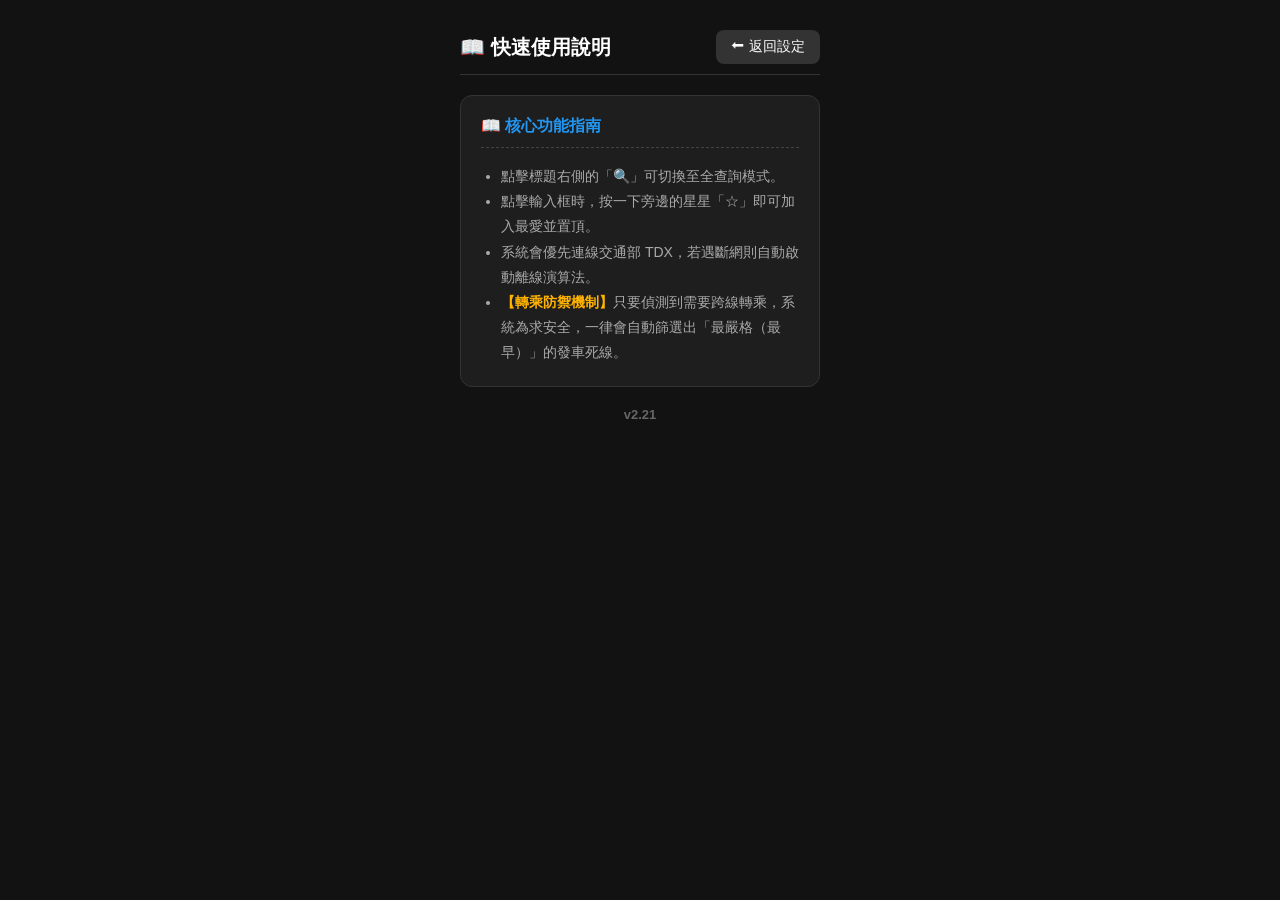
==== about.html @ 5ad95d92 "Update about.html" ====
<!DOCTYPE html>
<html lang="zh-TW">
<head>
    <meta charset="UTF-8">
    <meta name="viewport" content="width=device-width, initial-scale=1.0, maximum-scale=1.0, user-scalable=no, viewport-fit=cover">
    <title>使用說明 | 末班車生存</title>
    <style>
        :root { --bg-color: #121212; --card-bg: #1e1e1e; --text-main: #ffffff; --text-sub: #aaaaaa; --danger: #ff5252; --info: #2196F3; --warning: #ffb300; }
        html, body { background-color: var(--bg-color); color: var(--text-main); font-family: 'Segoe UI', Roboto, sans-serif; margin: 0; padding: 0; display: flex; justify-content: center; }
        .container { width: 90%; max-width: 400px; margin: 20px auto; padding-bottom: 30px; }
        .header-row { display: flex; justify-content: space-between; align-items: center; margin-bottom: 20px; padding: 10px 0; border-bottom: 1px solid #333; }
        .header-row h1 { font-size: 20px; margin: 0; color: var(--text-main); }
        .back-btn { background: #333; color: white; border: none; padding: 8px 15px; border-radius: 8px; font-size: 14px; cursor: pointer; text-decoration: none; transition: 0.2s; }
        .back-btn:active { background: #555; transform: scale(0.95); }
        .section { background: var(--card-bg); border-radius: 12px; padding: 20px; margin-bottom: 15px; border: 1px solid #333; }
        .section h3 { margin-top: 0; border-bottom: 1px dashed #444; padding-bottom: 10px; color: var(--info); font-size: 16px; }
        ul { padding-left: 20px; line-height: 1.8; font-size: 14px; color: var(--text-sub); margin-bottom: 0; }
        .version-text { text-align: center; color: #666; font-size: 13px; font-weight: bold; margin-top: 20px; font-variant-numeric: tabular-nums; }
    </style>
</head>
<body>
    <div class="container">
        <div class="header-row">
            <h1>📖 快速使用說明</h1>
            <a href="javascript:history.back()" class="back-btn">⬅ 返回設定</a>
        </div>

        <div class="section">
            <h3>📖 核心功能指南</h3>
            <ul>
                <li>點擊標題右側的「🔍」可切換至全查詢模式。</li>
                <li>點擊輸入框時，按一下旁邊的星星「☆」即可加入最愛並置頂。</li>
                <li>系統會優先連線交通部 TDX，若遇斷網則自動啟動離線演算法。</li>
                <li><span style="color: var(--warning); font-weight: bold;">【轉乘防禦機制】</span>只要偵測到需要跨線轉乘，系統為求安全，一律會自動篩選出「最嚴格（最早）」的發車死線。</li>
            </ul>
        </div>

        <div class="version-text">v2.21</div>
    </div>
</body>
</html>
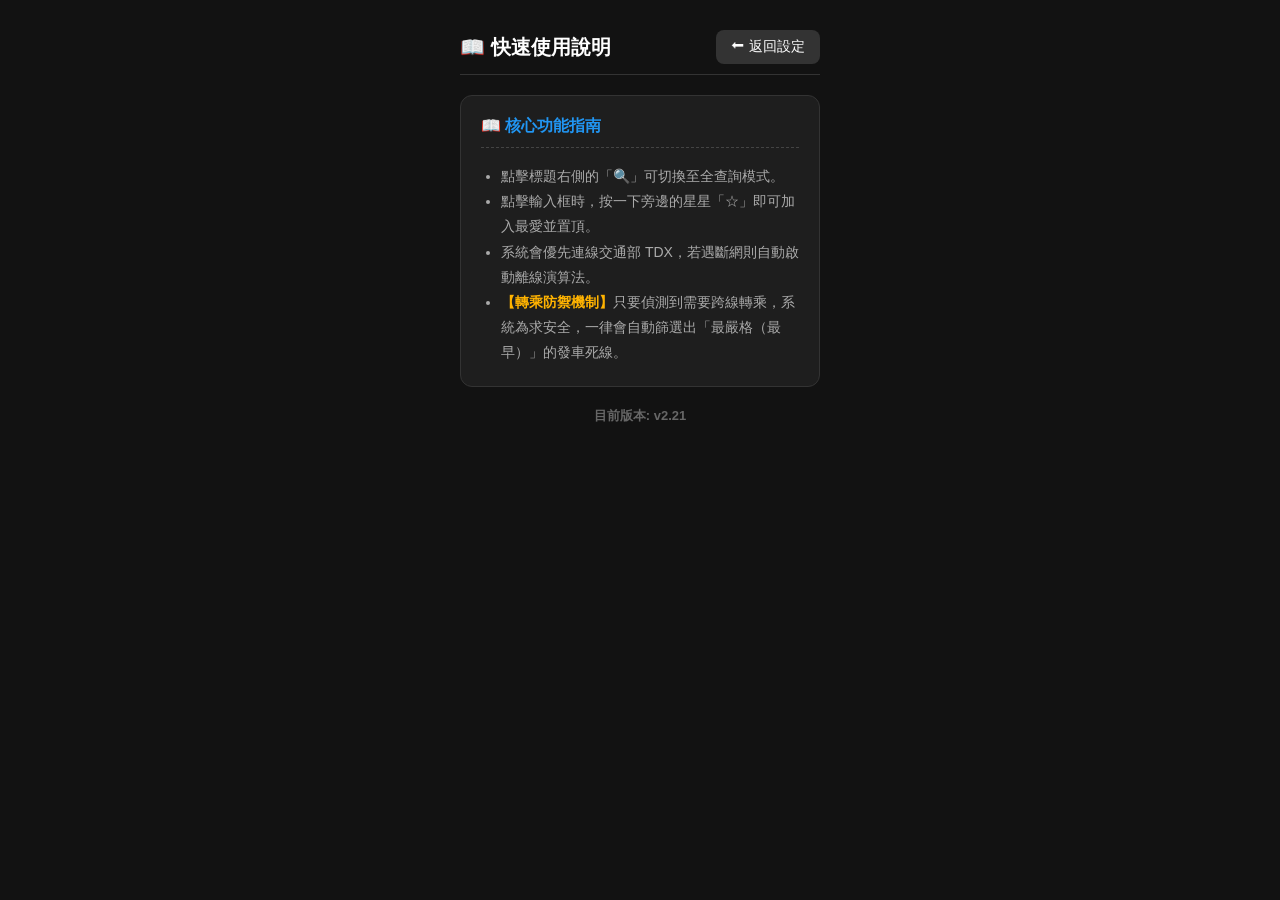
==== commit bb273a3f: "Update about.html" ====
--- a/about.html
+++ b/about.html
@@ -35,7 +35,7 @@
             </ul>
         </div>
 
-        <div class="version-text">v2.21</div>
+        <div class="version-text">目前版本: v2.21</div>
     </div>
 </body>
 </html>
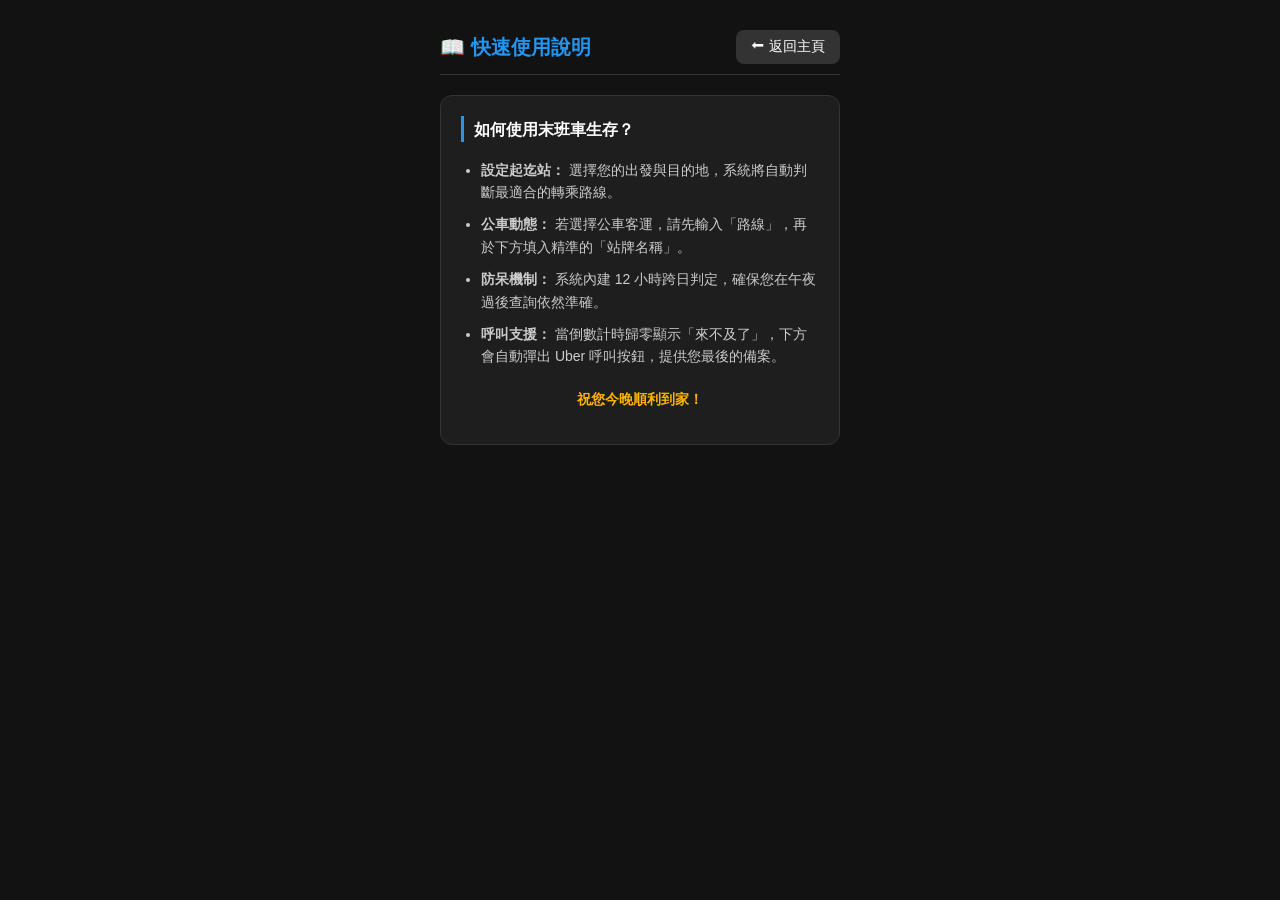
==== commit 1df35b73: "Update about.html" ====
--- a/about.html
+++ b/about.html
@@ -3,39 +3,44 @@
 <head>
     <meta charset="UTF-8">
     <meta name="viewport" content="width=device-width, initial-scale=1.0, maximum-scale=1.0, user-scalable=no, viewport-fit=cover">
-    <title>使用說明 | 末班車生存</title>
+    <title>快速使用說明 | 末班車生存</title>
     <style>
-        :root { --bg-color: #121212; --card-bg: #1e1e1e; --text-main: #ffffff; --text-sub: #aaaaaa; --danger: #ff5252; --info: #2196F3; --warning: #ffb300; }
-        html, body { background-color: var(--bg-color); color: var(--text-main); font-family: 'Segoe UI', Roboto, sans-serif; margin: 0; padding: 0; display: flex; justify-content: center; }
+        :root { --bg-color: #121212; --card-bg: #1e1e1e; --text-main: #ffffff; --text-sub: #aaaaaa; --danger: #ff5252; --success: #4caf50; --warning: #ffb300; --info: #2196F3; }
+        html, body { overflow-x: hidden; height: 100%; width: 100%; margin: 0; padding: 0; background-color: var(--bg-color); font-family: 'Segoe UI', Roboto, sans-serif; color: var(--text-main); }
+        ::-webkit-scrollbar { display: none; }
+        * { -ms-overflow-style: none; scrollbar-width: none; }
         .container { width: 90%; max-width: 400px; margin: 20px auto; padding-bottom: 30px; }
         .header-row { display: flex; justify-content: space-between; align-items: center; margin-bottom: 20px; padding: 10px 0; border-bottom: 1px solid #333; }
-        .header-row h1 { font-size: 20px; margin: 0; color: var(--text-main); }
-        .back-btn { background: #333; color: white; border: none; padding: 8px 15px; border-radius: 8px; font-size: 14px; cursor: pointer; text-decoration: none; transition: 0.2s; }
+        .header-row h1 { font-size: 20px; color: var(--info); margin: 0; }
+        /* 🌟 防彈返回鍵樣式 */
+        .back-btn { background: #333; color: white; border: none; padding: 8px 15px; border-radius: 8px; font-size: 14px; cursor: pointer; text-decoration: none; transition: 0.2s; display: inline-block; }
         .back-btn:active { background: #555; transform: scale(0.95); }
-        .section { background: var(--card-bg); border-radius: 12px; padding: 20px; margin-bottom: 15px; border: 1px solid #333; }
-        .section h3 { margin-top: 0; border-bottom: 1px dashed #444; padding-bottom: 10px; color: var(--info); font-size: 16px; }
-        ul { padding-left: 20px; line-height: 1.8; font-size: 14px; color: var(--text-sub); margin-bottom: 0; }
-        .version-text { text-align: center; color: #666; font-size: 13px; font-weight: bold; margin-top: 20px; font-variant-numeric: tabular-nums; }
+        
+        .content-box { background: var(--card-bg); border: 1px solid #333; border-radius: 12px; padding: 20px; font-size: 14px; line-height: 1.6; color: #ccc; }
+        .content-box h3 { color: white; margin-top: 0; border-left: 3px solid var(--info); padding-left: 10px; }
+        .content-box ul { padding-left: 20px; margin-bottom: 0; }
+        .content-box li { margin-bottom: 10px; }
     </style>
 </head>
 <body>
-    <div class="container">
-        <div class="header-row">
-            <h1>📖 快速使用說明</h1>
-            <a href="javascript:history.back()" class="back-btn">⬅ 返回設定</a>
-        </div>
 
-        <div class="section">
-            <h3>📖 核心功能指南</h3>
-            <ul>
-                <li>點擊標題右側的「🔍」可切換至全查詢模式。</li>
-                <li>點擊輸入框時，按一下旁邊的星星「☆」即可加入最愛並置頂。</li>
-                <li>系統會優先連線交通部 TDX，若遇斷網則自動啟動離線演算法。</li>
-                <li><span style="color: var(--warning); font-weight: bold;">【轉乘防禦機制】</span>只要偵測到需要跨線轉乘，系統為求安全，一律會自動篩選出「最嚴格（最早）」的發車死線。</li>
-            </ul>
-        </div>
+<div class="container">
+    <div class="header-row">
+        <h1>📖 快速使用說明</h1>
+        <a href="javascript:void(0)" onclick="if(window.parent && window.parent.closeAllSheets) { window.parent.closeAllSheets(); } else { window.location.href='/'; }" class="back-btn">⬅ 返回主頁</a>
+    </div>
 
-        <div class="version-text">目前版本: v2.21</div>
+    <div class="content-box">
+        <h3>如何使用末班車生存？</h3>
+        <ul>
+            <li><strong>設定起迄站：</strong> 選擇您的出發與目的地，系統將自動判斷最適合的轉乘路線。</li>
+            <li><strong>公車動態：</strong> 若選擇公車客運，請先輸入「路線」，再於下方填入精準的「站牌名稱」。</li>
+            <li><strong>防呆機制：</strong> 系統內建 12 小時跨日判定，確保您在午夜過後查詢依然準確。</li>
+            <li><strong>呼叫支援：</strong> 當倒數計時歸零顯示「來不及了」，下方會自動彈出 Uber 呼叫按鈕，提供您最後的備案。</li>
+        </ul>
+        <p style="margin-top: 20px; color: var(--warning); font-weight: bold; text-align: center;">祝您今晚順利到家！</p>
     </div>
+</div>
+
 </body>
 </html>
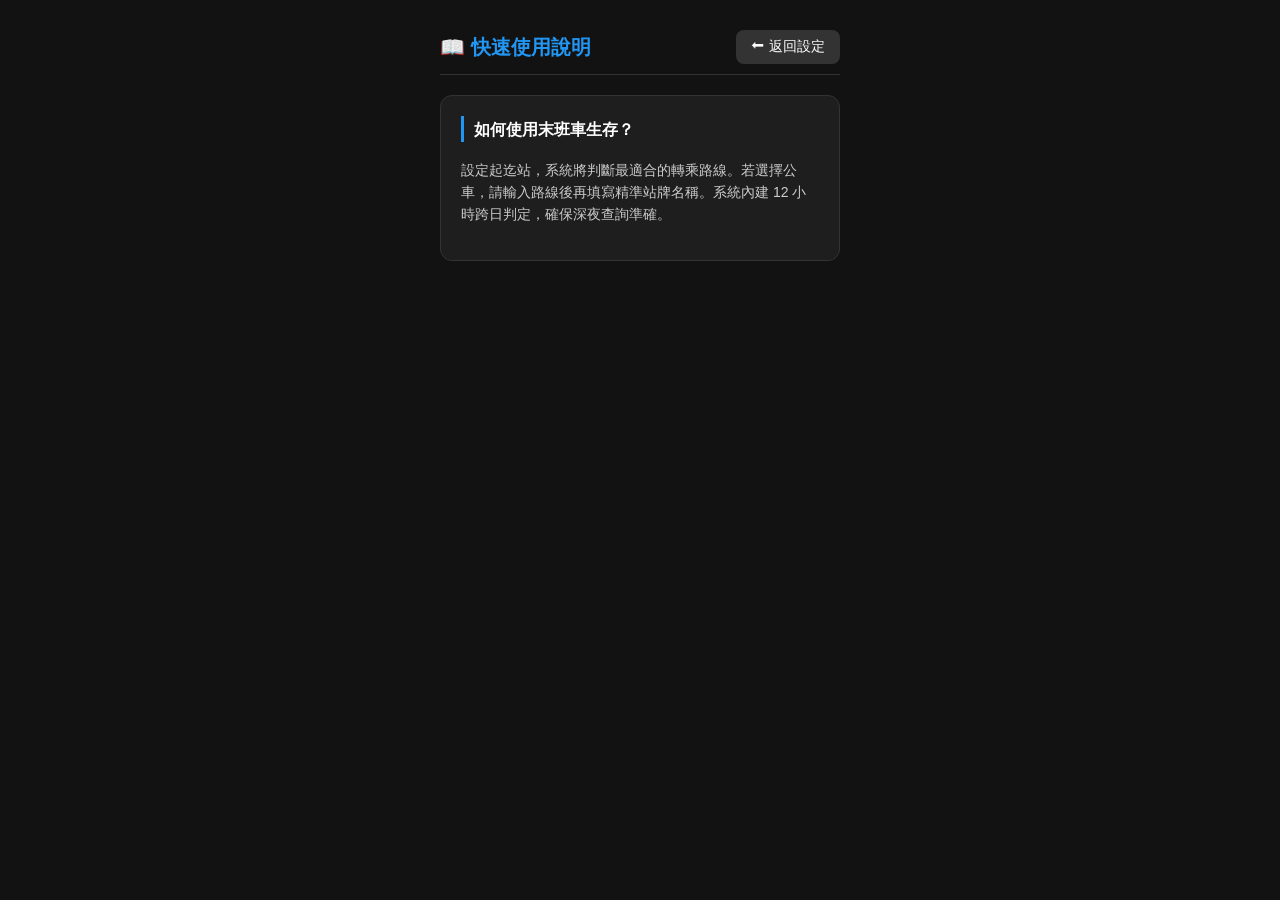
==== commit 74af6a1f: "Update about.html" ====
--- a/about.html
+++ b/about.html
@@ -12,35 +12,22 @@
         .container { width: 90%; max-width: 400px; margin: 20px auto; padding-bottom: 30px; }
         .header-row { display: flex; justify-content: space-between; align-items: center; margin-bottom: 20px; padding: 10px 0; border-bottom: 1px solid #333; }
         .header-row h1 { font-size: 20px; color: var(--info); margin: 0; }
-        /* 🌟 防彈返回鍵樣式 */
         .back-btn { background: #333; color: white; border: none; padding: 8px 15px; border-radius: 8px; font-size: 14px; cursor: pointer; text-decoration: none; transition: 0.2s; display: inline-block; }
         .back-btn:active { background: #555; transform: scale(0.95); }
-        
         .content-box { background: var(--card-bg); border: 1px solid #333; border-radius: 12px; padding: 20px; font-size: 14px; line-height: 1.6; color: #ccc; }
         .content-box h3 { color: white; margin-top: 0; border-left: 3px solid var(--info); padding-left: 10px; }
-        .content-box ul { padding-left: 20px; margin-bottom: 0; }
-        .content-box li { margin-bottom: 10px; }
     </style>
 </head>
 <body>
-
 <div class="container">
     <div class="header-row">
         <h1>📖 快速使用說明</h1>
-        <a href="javascript:void(0)" onclick="if(window.parent && window.parent.closeAllSheets) { window.parent.closeAllSheets(); } else { window.location.href='/'; }" class="back-btn">⬅ 返回主頁</a>
+        <a href="javascript:void(0)" onclick="if(window.parent && window.parent.closePageOnly) { window.parent.closePageOnly(); } else { window.location.href='/'; }" class="back-btn">⬅ 返回設定</a>
     </div>
-
     <div class="content-box">
         <h3>如何使用末班車生存？</h3>
-        <ul>
-            <li><strong>設定起迄站：</strong> 選擇您的出發與目的地，系統將自動判斷最適合的轉乘路線。</li>
-            <li><strong>公車動態：</strong> 若選擇公車客運，請先輸入「路線」，再於下方填入精準的「站牌名稱」。</li>
-            <li><strong>防呆機制：</strong> 系統內建 12 小時跨日判定，確保您在午夜過後查詢依然準確。</li>
-            <li><strong>呼叫支援：</strong> 當倒數計時歸零顯示「來不及了」，下方會自動彈出 Uber 呼叫按鈕，提供您最後的備案。</li>
-        </ul>
-        <p style="margin-top: 20px; color: var(--warning); font-weight: bold; text-align: center;">祝您今晚順利到家！</p>
+        <p>設定起迄站，系統將判斷最適合的轉乘路線。若選擇公車，請輸入路線後再填寫精準站牌名稱。系統內建 12 小時跨日判定，確保深夜查詢準確。</p>
     </div>
 </div>
-
 </body>
 </html>
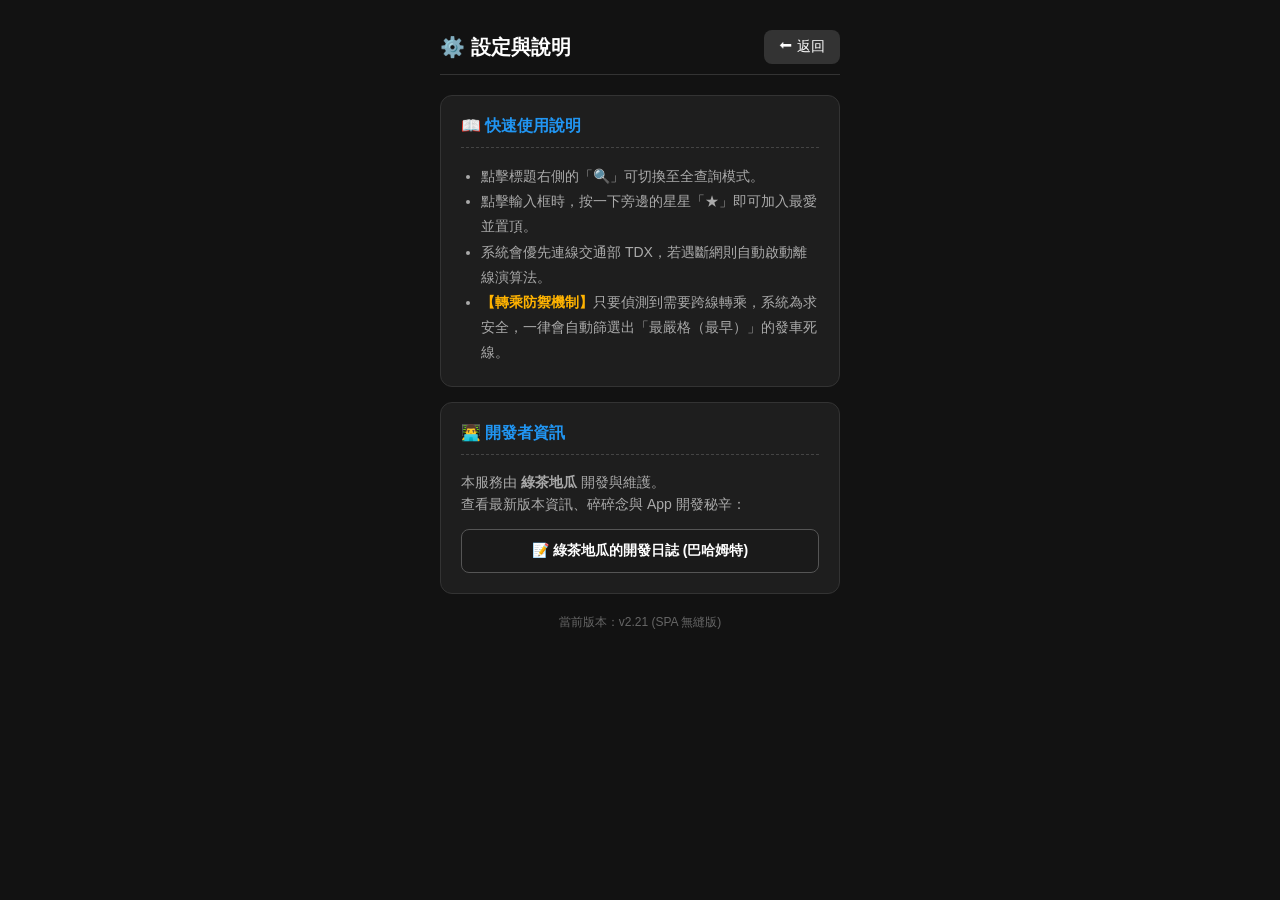
==== commit 9e8b64ed: "Update about.html" ====
--- a/about.html
+++ b/about.html
@@ -3,31 +3,78 @@
 <head>
     <meta charset="UTF-8">
     <meta name="viewport" content="width=device-width, initial-scale=1.0, maximum-scale=1.0, user-scalable=no, viewport-fit=cover">
-    <title>快速使用說明 | 末班車生存</title>
+    <title>設定與說明 | 末班車生存戰</title>
     <style>
-        :root { --bg-color: #121212; --card-bg: #1e1e1e; --text-main: #ffffff; --text-sub: #aaaaaa; --danger: #ff5252; --success: #4caf50; --warning: #ffb300; --info: #2196F3; }
-        html, body { overflow-x: hidden; height: 100%; width: 100%; margin: 0; padding: 0; background-color: var(--bg-color); font-family: 'Segoe UI', Roboto, sans-serif; color: var(--text-main); }
+        :root { --bg-color: #121212; --card-bg: #1e1e1e; --text-main: #ffffff; --text-sub: #aaaaaa; --danger: #ff5252; --info: #2196F3; --warning: #ffb300; }
+        
+        /* 🌟 SPA 專用：究極去白條排版魔法 */
+        html, body { 
+            overflow-x: hidden; 
+            height: 100%; 
+            width: 100%; 
+            margin: 0; 
+            padding: 0; 
+            background-color: var(--bg-color); 
+            font-family: 'Segoe UI', Roboto, sans-serif; 
+            color: var(--text-main); 
+            -webkit-user-select: none; 
+            user-select: none;
+            display: flex; 
+            justify-content: center; 
+            align-items: flex-start; /* 🌟 物理隔離，防止 Iframe 壓縮 */
+        }
+        
         ::-webkit-scrollbar { display: none; }
         * { -ms-overflow-style: none; scrollbar-width: none; }
-        .container { width: 90%; max-width: 400px; margin: 20px auto; padding-bottom: 30px; }
+
+        .container { width: 90%; max-width: 400px; padding: 20px 0 50px 0; }
+        
         .header-row { display: flex; justify-content: space-between; align-items: center; margin-bottom: 20px; padding: 10px 0; border-bottom: 1px solid #333; }
-        .header-row h1 { font-size: 20px; color: var(--info); margin: 0; }
-        .back-btn { background: #333; color: white; border: none; padding: 8px 15px; border-radius: 8px; font-size: 14px; cursor: pointer; text-decoration: none; transition: 0.2s; display: inline-block; }
+        .header-row h1 { font-size: 20px; margin: 0; color: var(--text-main); }
+        
+        /* 🌟 智慧型返回按鈕 */
+        .back-btn { background: #333; color: white; border: none; padding: 8px 15px; border-radius: 8px; font-size: 14px; cursor: pointer; text-decoration: none; transition: 0.2s; }
         .back-btn:active { background: #555; transform: scale(0.95); }
-        .content-box { background: var(--card-bg); border: 1px solid #333; border-radius: 12px; padding: 20px; font-size: 14px; line-height: 1.6; color: #ccc; }
-        .content-box h3 { color: white; margin-top: 0; border-left: 3px solid var(--info); padding-left: 10px; }
+
+        .section { background: var(--card-bg); border-radius: 12px; padding: 20px; margin-bottom: 15px; border: 1px solid #333; }
+        .section h3 { margin-top: 0; border-bottom: 1px dashed #444; padding-bottom: 10px; color: var(--info); font-size: 16px; }
+        ul { padding-left: 20px; line-height: 1.8; font-size: 14px; color: var(--text-sub); margin-bottom: 0; }
+        
+        .link-btn { display: block; background: #1a1a1a; color: white; border: 1px solid #555; text-align: center; padding: 12px; border-radius: 8px; text-decoration: none; font-weight: bold; font-size: 14px; margin-top: 10px; transition: 0.1s; }
+        .link-btn:active { background: #333; transform: scale(0.98); }
+        
+        .version-text { text-align: center; color: #666; font-size: 12px; margin-top: 20px; font-variant-numeric: tabular-nums; }
     </style>
 </head>
 <body>
-<div class="container">
-    <div class="header-row">
-        <h1>📖 快速使用說明</h1>
-        <a href="javascript:void(0)" onclick="if(window.parent && window.parent.closePageOnly) { window.parent.closePageOnly(); } else { window.location.href='/'; }" class="back-btn">⬅ 返回設定</a>
+    <div class="container">
+        <div class="header-row">
+            <h1>⚙️ 設定與說明</h1>
+            <a href="javascript:void(0)" onclick="if(window.parent && window.parent.closeDynamicSheet) { window.parent.closeDynamicSheet(); } else { window.location.href='/'; }" class="back-btn">⬅ 返回</a>
+        </div>
+
+        <div class="section">
+            <h3>📖 快速使用說明</h3>
+            <ul>
+                <li>點擊標題右側的「🔍」可切換至全查詢模式。</li>
+                <li>點擊輸入框時，按一下旁邊的星星「★」即可加入最愛並置頂。</li>
+                <li>系統會優先連線交通部 TDX，若遇斷網則自動啟動離線演算法。</li>
+                <li><span style="color: var(--warning); font-weight: bold;">【轉乘防禦機制】</span>只要偵測到需要跨線轉乘，系統為求安全，一律會自動篩選出「最嚴格（最早）」的發車死線。</li>
+            </ul>
+        </div>
+
+        <div class="section">
+            <h3>👨‍💻 開發者資訊</h3>
+            <p style="font-size: 14px; color: var(--text-sub); margin-top: 0; line-height: 1.6;">本服務由 <strong>綠茶地瓜</strong> 開發與維護。<br>查看最新版本資訊、碎碎念與 App 開發秘辛：</p>
+            <a href="https://home.gamer.com.tw/artwork.php?sn=6310367" target="_blank" class="link-btn">📝 綠茶地瓜的開發日誌 (巴哈姆特)</a>
+        </div>
+
+        <div class="version-text">
+            當前版本：v2.21 (SPA 無縫版)
+        </div>
     </div>
-    <div class="content-box">
-        <h3>如何使用末班車生存？</h3>
-        <p>設定起迄站，系統將判斷最適合的轉乘路線。若選擇公車，請輸入路線後再填寫精準站牌名稱。系統內建 12 小時跨日判定，確保深夜查詢準確。</p>
-    </div>
-</div>
+
+    <audio id="bgm-audio"></audio>
+    <script src="/js/main.js"></script>
 </body>
 </html>
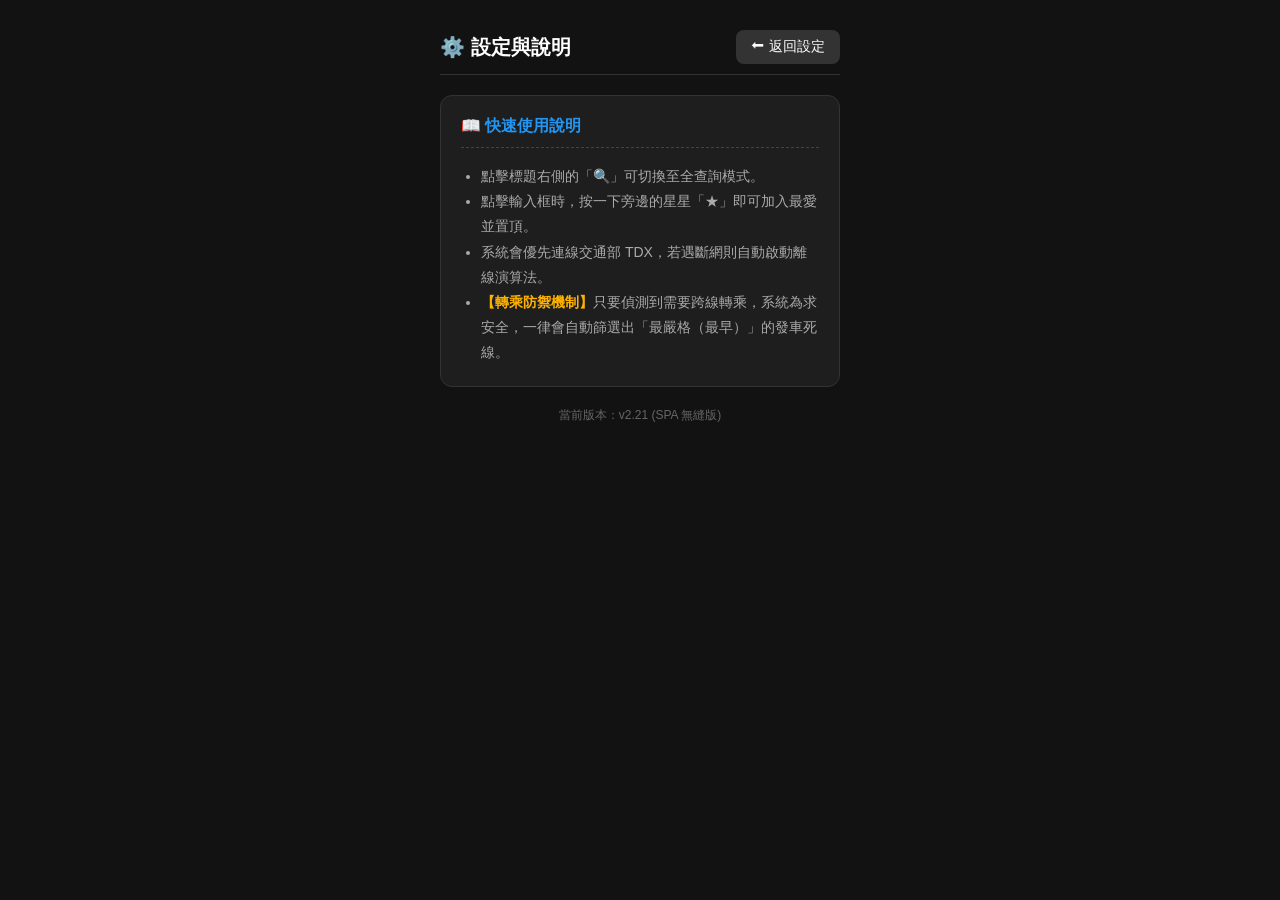
==== commit 8a0039cf: "Update about.html" ====
--- a/about.html
+++ b/about.html
@@ -50,7 +50,7 @@
     <div class="container">
         <div class="header-row">
             <h1>⚙️ 設定與說明</h1>
-            <a href="javascript:void(0)" onclick="if(window.parent && window.parent.closeDynamicSheet) { window.parent.closeDynamicSheet(); } else { window.location.href='/'; }" class="back-btn">⬅ 返回</a>
+            <a href="javascript:void(0)" onclick="if(window.parent && window.parent.closePageOnly) { window.parent.closePageOnly(); } else { window.history.back(); }" class="back-btn">⬅ 返回設定</a>
         </div>
 
         <div class="section">
@@ -62,19 +62,9 @@
                 <li><span style="color: var(--warning); font-weight: bold;">【轉乘防禦機制】</span>只要偵測到需要跨線轉乘，系統為求安全，一律會自動篩選出「最嚴格（最早）」的發車死線。</li>
             </ul>
         </div>
-
-        <div class="section">
-            <h3>👨‍💻 開發者資訊</h3>
-            <p style="font-size: 14px; color: var(--text-sub); margin-top: 0; line-height: 1.6;">本服務由 <strong>綠茶地瓜</strong> 開發與維護。<br>查看最新版本資訊、碎碎念與 App 開發秘辛：</p>
-            <a href="https://home.gamer.com.tw/artwork.php?sn=6310367" target="_blank" class="link-btn">📝 綠茶地瓜的開發日誌 (巴哈姆特)</a>
-        </div>
-
         <div class="version-text">
             當前版本：v2.21 (SPA 無縫版)
         </div>
     </div>
-
-    <audio id="bgm-audio"></audio>
-    <script src="/js/main.js"></script>
 </body>
 </html>
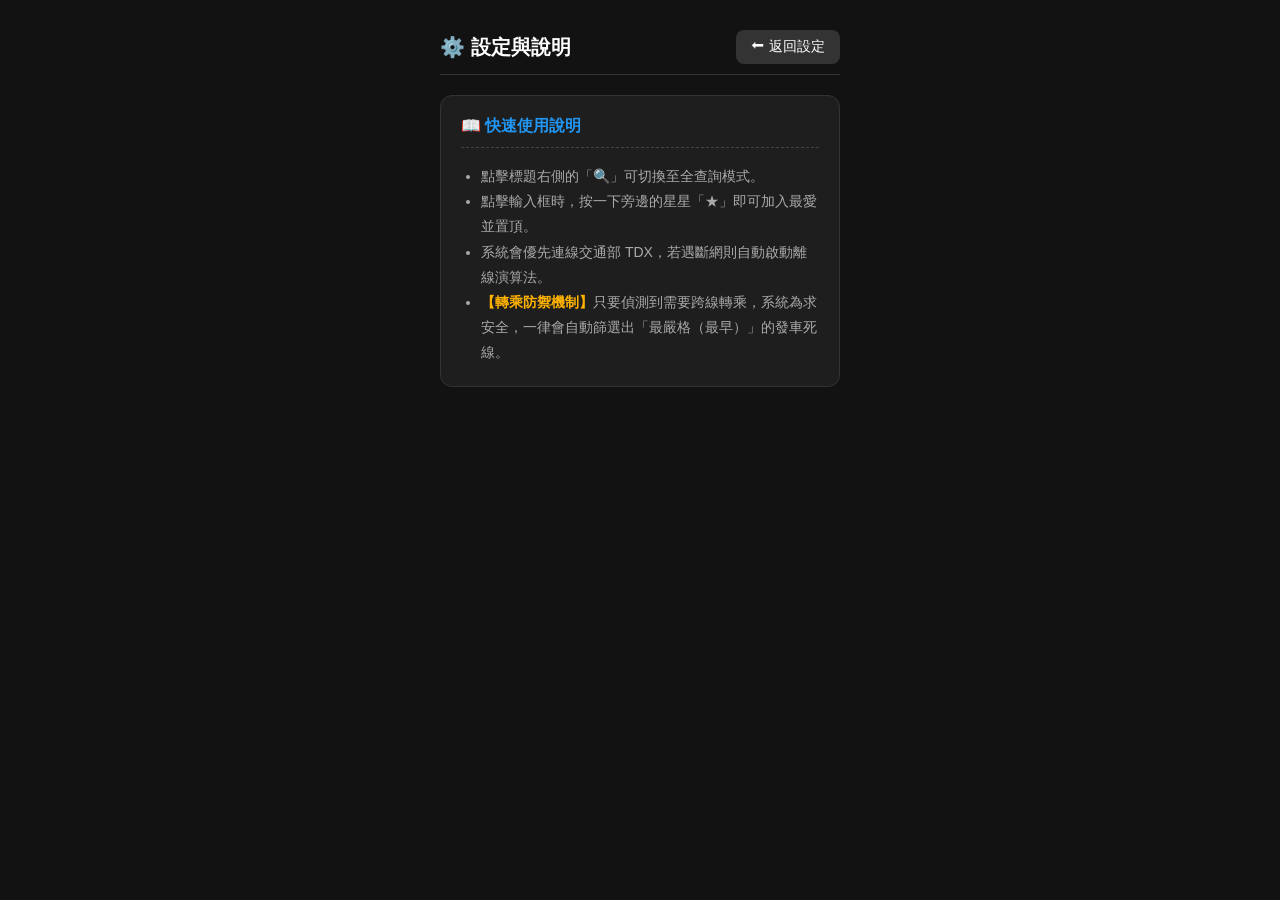
==== commit 681fcc36: "Update about.html" ====
--- a/about.html
+++ b/about.html
@@ -62,9 +62,6 @@
                 <li><span style="color: var(--warning); font-weight: bold;">【轉乘防禦機制】</span>只要偵測到需要跨線轉乘，系統為求安全，一律會自動篩選出「最嚴格（最早）」的發車死線。</li>
             </ul>
         </div>
-        <div class="version-text">
-            當前版本：v2.21 (SPA 無縫版)
-        </div>
     </div>
 </body>
 </html>
